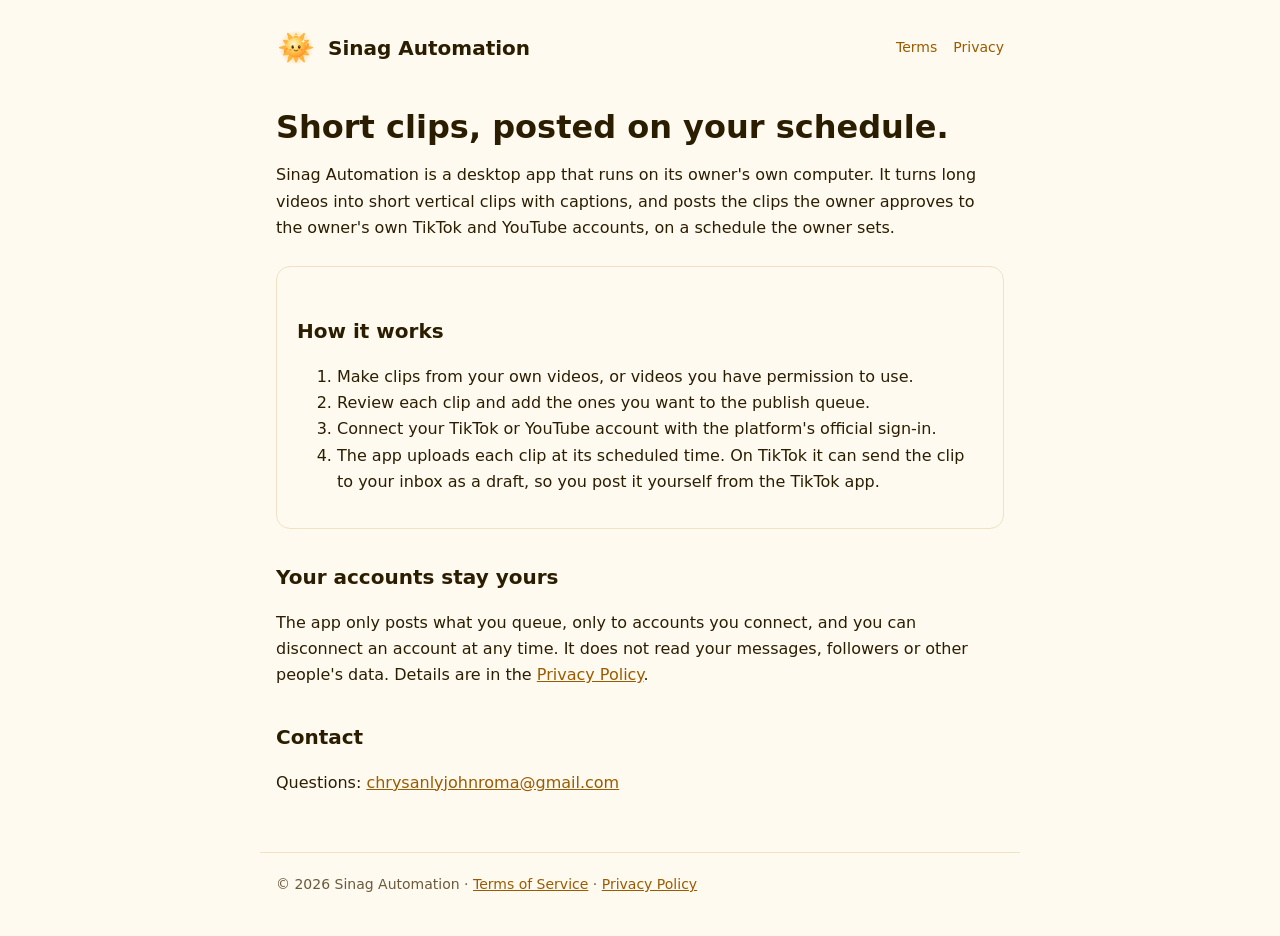
==== index.html @ ff92d3a2 "Sinag Automation site: home, Terms of Service, Privacy Policy Co-Authored-By: Claude Opus 5.5 <norep" ====
<!doctype html>
<html lang="en">
<head>
<meta charset="utf-8">
<meta name="viewport" content="width=device-width, initial-scale=1">
<title>Sinag Automation</title>
<meta name="description" content="Sinag Automation turns long videos into short vertical clips and posts them to the owner's own TikTok and YouTube accounts.">
<link rel="icon" href="sinag.svg" type="image/svg+xml">
<link rel="stylesheet" href="style.css">
</head>
<body>
<header>
  <img src="sinag.svg" alt="" width="40" height="40">
  <a href="./">Sinag Automation</a>
  <nav><a href="terms.html">Terms</a><a href="privacy.html">Privacy</a></nav>
</header>
<main>
  <h1>Short clips, posted on your schedule.</h1>
  <p>Sinag Automation is a desktop app that runs on its owner's own computer. It turns long videos into
  short vertical clips with captions, and posts the clips the owner approves to the owner's own TikTok and
  YouTube accounts, on a schedule the owner sets.</p>

  <div class="card">
    <h2>How it works</h2>
    <ol>
      <li>Make clips from your own videos, or videos you have permission to use.</li>
      <li>Review each clip and add the ones you want to the publish queue.</li>
      <li>Connect your TikTok or YouTube account with the platform's official sign-in.</li>
      <li>The app uploads each clip at its scheduled time. On TikTok it can send the clip to your inbox
      as a draft, so you post it yourself from the TikTok app.</li>
    </ol>
  </div>

  <h2>Your accounts stay yours</h2>
  <p>The app only posts what you queue, only to accounts you connect, and you can disconnect an account
  at any time. It does not read your messages, followers or other people's data. Details are in the
  <a href="privacy.html">Privacy Policy</a>.</p>

  <h2>Contact</h2>
  <p>Questions: <a href="mailto:chrysanlyjohnroma@gmail.com">chrysanlyjohnroma@gmail.com</a></p>
</main>
<footer>© 2026 Sinag Automation · <a href="terms.html">Terms of Service</a> · <a href="privacy.html">Privacy Policy</a></footer>
</body>
</html>
---- style.css ----
:root { --bg:#fffaf0; --ink:#2b1d00; --muted:#6b5a3a; --gold:#f2a516; --line:#f0e2c2; --link:#9a5b00; }
@media (prefers-color-scheme: dark) { :root { --bg:#17130a; --ink:#f5ecd8; --muted:#bfae8a; --line:#3a2f17; --link:#f5b740; } }
* { box-sizing:border-box; }
body { margin:0; background:var(--bg); color:var(--ink); font:16px/1.65 system-ui, -apple-system, "Segoe UI", sans-serif; }
main, header, footer { max-width:760px; margin:0 auto; padding:0 16px; }
header { display:flex; align-items:center; gap:12px; padding-top:28px; }
header a { color:var(--ink); text-decoration:none; font-weight:700; font-size:20px; }
nav { margin-left:auto; display:flex; gap:16px; font-size:14px; }
nav a { font-weight:500; font-size:14px; color:var(--link); }
h1 { font-size:32px; line-height:1.2; margin:40px 0 8px; }
h2 { font-size:20px; margin:32px 0 8px; }
p, li { color:var(--ink); }
.muted { color:var(--muted); font-size:14px; }
a { color:var(--link); }
.card { border:1px solid var(--line); border-radius:14px; padding:16px 20px; margin:24px 0; }
footer { border-top:1px solid var(--line); margin-top:56px; padding:20px 16px 40px; font-size:14px; color:var(--muted); }
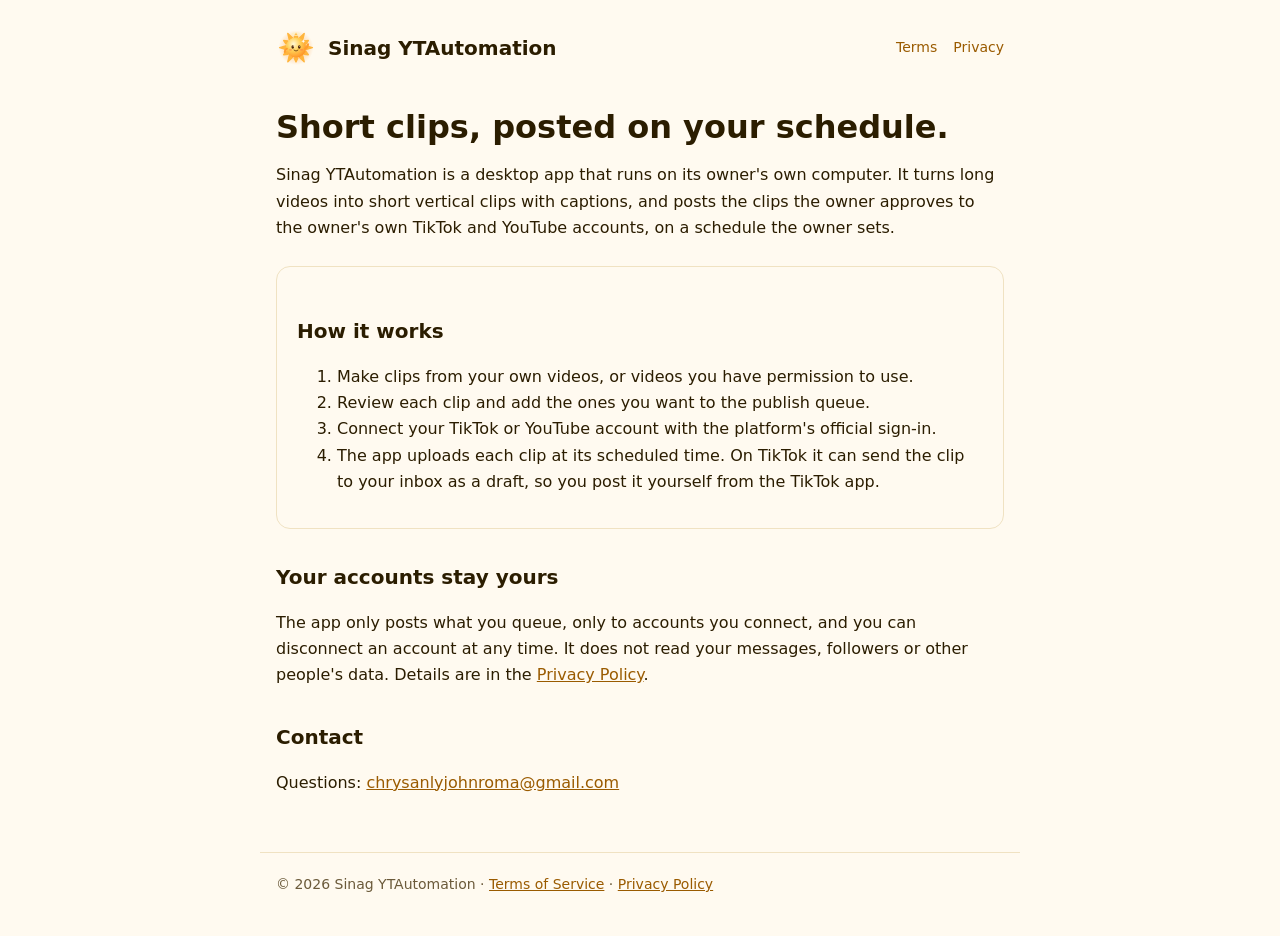
==== commit 74a73bdc: "Rename to Sinag YTAutomation; add the https TikTok sign-in bridge (forwards only to 127.0.0.1:47380)" ====
--- a/index.html
+++ b/index.html
@@ -3,20 +3,20 @@
 <head>
 <meta charset="utf-8">
 <meta name="viewport" content="width=device-width, initial-scale=1">
-<title>Sinag Automation</title>
-<meta name="description" content="Sinag Automation turns long videos into short vertical clips and posts them to the owner's own TikTok and YouTube accounts.">
+<title>Sinag YTAutomation</title>
+<meta name="description" content="Sinag YTAutomation turns long videos into short vertical clips and posts them to the owner's own TikTok and YouTube accounts.">
 <link rel="icon" href="sinag.svg" type="image/svg+xml">
 <link rel="stylesheet" href="style.css">
 </head>
 <body>
 <header>
   <img src="sinag.svg" alt="" width="40" height="40">
-  <a href="./">Sinag Automation</a>
-  <nav><a href="terms.html">Terms</a><a href="privacy.html">Privacy</a></nav>
+  <a href="./">Sinag YTAutomation</a>
+  <nav><a href="terms.html/">Terms</a><a href="privacy.html/">Privacy</a></nav>
 </header>
 <main>
   <h1>Short clips, posted on your schedule.</h1>
-  <p>Sinag Automation is a desktop app that runs on its owner's own computer. It turns long videos into
+  <p>Sinag YTAutomation is a desktop app that runs on its owner's own computer. It turns long videos into
   short vertical clips with captions, and posts the clips the owner approves to the owner's own TikTok and
   YouTube accounts, on a schedule the owner sets.</p>
 
@@ -34,11 +34,11 @@
   <h2>Your accounts stay yours</h2>
   <p>The app only posts what you queue, only to accounts you connect, and you can disconnect an account
   at any time. It does not read your messages, followers or other people's data. Details are in the
-  <a href="privacy.html">Privacy Policy</a>.</p>
+  <a href="privacy.html/">Privacy Policy</a>.</p>
 
   <h2>Contact</h2>
   <p>Questions: <a href="mailto:chrysanlyjohnroma@gmail.com">chrysanlyjohnroma@gmail.com</a></p>
 </main>
-<footer>© 2026 Sinag Automation · <a href="terms.html">Terms of Service</a> · <a href="privacy.html">Privacy Policy</a></footer>
+<footer>© 2026 Sinag YTAutomation · <a href="terms.html/">Terms of Service</a> · <a href="privacy.html/">Privacy Policy</a></footer>
 </body>
 </html>
